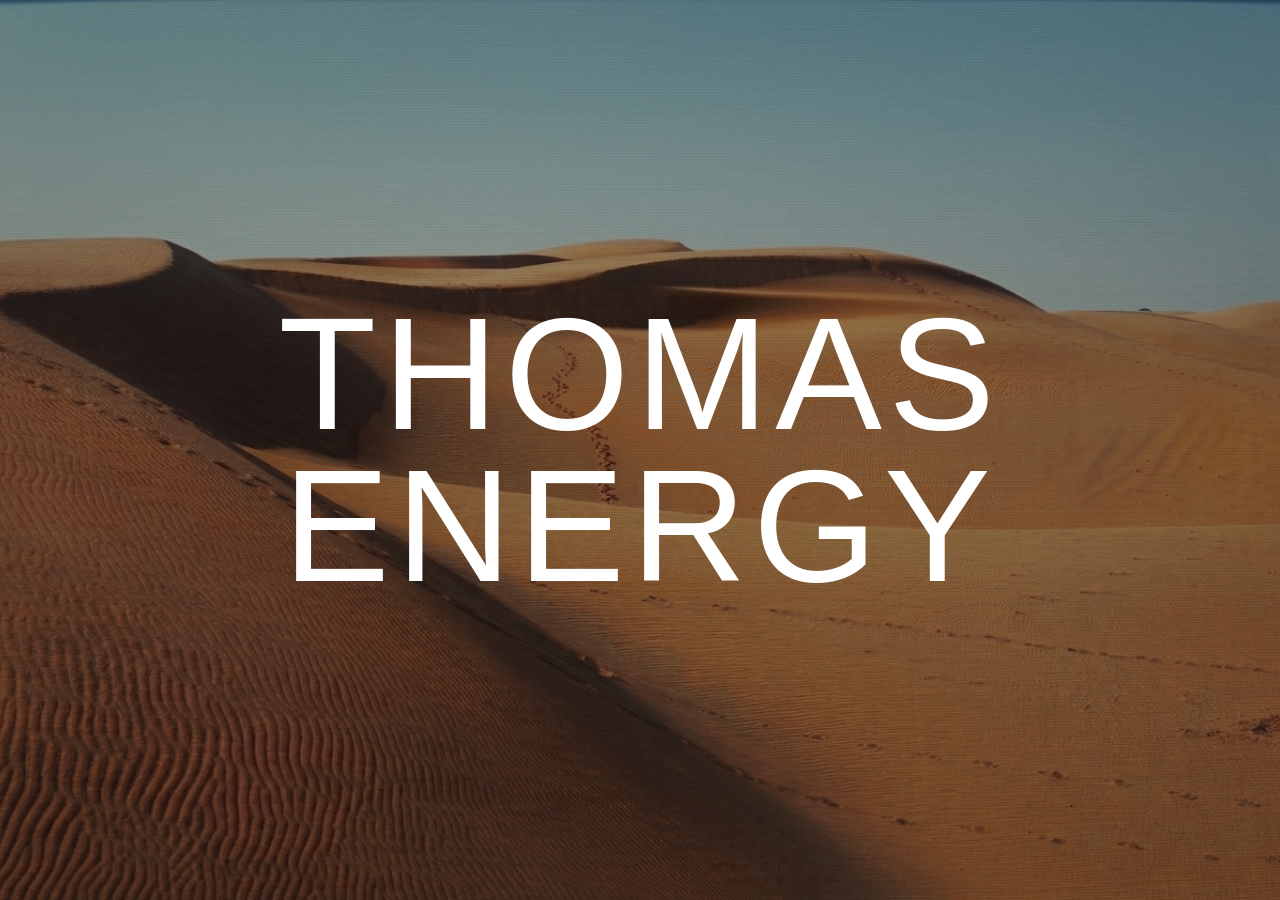
==== index.html @ 722a3453 "Add files via upload" ====
<!DOCTYPE html>
<html lang="ja">
<head>
<meta charset="UTF-8">
<meta name="viewport" content="width=device-width, initial-scale=1.0">
<title>Thomas Energy</title>

<style>
* {
    box-sizing: border-box;
}

html,
body {
    margin: 0;
    width: 100%;
    height: 100%;
    overflow: hidden;
    background: #000;
    cursor: pointer;
}

#screen {
    position: fixed;
    inset: 0;
    width: 100vw;
    height: 100vh;
    overflow: hidden;
    background: #000;
}

/* =========================================
   メイン領域（背景画像 + テキスト）
========================================= */
#picture {
    position: absolute;
    left: 0;
    top: 50%;
    width: 100%;
    height: 100%;
    transform: translateY(-50%) scaleY(1);
    transform-origin: center center;
    overflow: hidden;
    z-index: 1;

    display: flex;
    flex-direction: column;
    justify-content: center;
    align-items: center;
    
    /* Impact フォントスタック */
    font-family: 'Impact', 'Charcoal', 'Arial Black', sans-serif;
    text-align: center;
    line-height: 0.95;
    will-change: transform, opacity;
}

/* 背景写真（透明度 0.7） */
#picture img {
    position: absolute;
    inset: 0;
    width: 100%;
    height: 100%;
    object-fit: cover;
    object-position: center center;
    z-index: 1;
    opacity: 0.7; /* 背景画像を少し薄く */
}

/* テキストコンテナ */
.text-container {
    position: relative;
    z-index: 2;
    display: flex;
    flex-direction: column;
    align-items: center;
}

/* 1段目 & 2段目 共通スタイル（Impact・白文字） */
.brand-text {
    font-size: clamp(60px, 13vw, 160px);
    font-weight: normal;
    letter-spacing: 0.04em;
    color: #ffffff; /* 文字色を白に変更 */
    text-transform: uppercase;
    margin: 0;
    text-shadow: none;
}

/* =========================================
   アニメーション用要素（消える瞬間に小さな四角で発光）
========================================= */
#line {
    position: absolute;
    left: 0;
    top: 50%;
    width: 100%;
    height: 2px;
    transform: translateY(-50%) scaleX(1);
    transform-origin: center center;
    background: #ffffff;
    opacity: 0;
    z-index: 2;
    pointer-events: none;
    will-change: transform, opacity, height, box-shadow;
}

/* 中央の一点で光る四角形 */
#point {
    position: absolute;
    left: 50%;
    top: 50%;
    width: 3px; /* 小さめの四角形ベース */
    height: 3px;
    border-radius: 0; /* 丸ではなく四角形 */
    background: #ffffff;
    transform: translate(-50%, -50%) scale(0);
    opacity: 0;
    z-index: 3;
    pointer-events: none;
    will-change: transform, opacity, box-shadow;
}
</style>
</head>

<body>

<div id="screen">
    <div id="picture">
        <!-- 指定背景画像 -->
        <img src="https://thomas-of.github.io/sand.jpg" alt="Background">
        <div class="text-container">
            <div class="brand-text">Thomas</div>
            <div class="brand-text">Energy</div>
        </div>
    </div>
    <div id="line"></div>
    <div id="point"></div>
</div>

<script>
const picture = document.getElementById("picture");
const line = document.getElementById("line");
const point = document.getElementById("point");

let running = false;
let animationFrameId = null;
let autoTimerId = null;

function reset() {
    if (autoTimerId) clearTimeout(autoTimerId);
    if (animationFrameId) cancelAnimationFrame(animationFrameId);
    running = false;

    picture.style.display = "flex";
    picture.style.opacity = "1";
    picture.style.transform = "translateY(-50%) scaleY(1)";

    line.style.opacity = "0";
    line.style.transform = "translateY(-50%) scaleX(1)";
    line.style.backgroundColor = "#ffffff";
    line.style.boxShadow = "none";

    point.style.opacity = "0";
    point.style.transform = "translate(-50%, -50%) scale(0)";
    point.style.boxShadow = "none";

    // 5秒後に自動起動
    autoTimerId = setTimeout(() => {
        powerOff();
    }, 5000);
}

function verticalEase(t) {
    return 1 - Math.pow(1 - t, 3);
}

function horizontalEase(t) {
    return 1 - Math.pow(1 - t, 4);
}

function powerOff() {
    if (running) return;
    running = true;

    const start = performance.now();

    function animate(now) {
        const elapsed = now - start;

        // PHASE 1: 縦方向への収束
        if (elapsed < 500) {
            const t = elapsed / 500;
            const p = verticalEase(t);
            const scaleY = Math.max(0.003, 1 - p * 0.997);

            picture.style.transform = `translateY(-50%) scaleY(${scaleY})`;
            line.style.opacity = Math.pow(t, 2.2) * 0.95;
            line.style.transform = "translateY(-50%) scaleX(1)";
            line.style.height = `${Math.max(1, 6 * (1 - p) + 1)}px`;
            
            if (t > 0.7) {
                line.style.boxShadow = "0 0 8px #ffffff, 0 0 15px #ffffff";
            }
        }
        // PHASE 2: 横方向から中央への収束
        else if (elapsed < 1000) {
            picture.style.opacity = "0";

            const t = (elapsed - 500) / 500;
            const p = horizontalEase(t);
            const scaleX = Math.max(0, 1 - p);

            line.style.boxShadow = "0 0 10px #ffffff, 0 0 20px #ffffff";
            line.style.transform = `translateY(-50%) scaleX(${scaleX})`;
            line.style.opacity = 1.0 - p * 0.1;
            line.style.height = `${Math.max(0.7, 2 - p * 1.3)}px`;
        }
        // PHASE 3: 中央で小さな四角形が白く発光して消滅
        else if (elapsed < 1180) {
            line.style.opacity = "0";

            const t = (elapsed - 1000) / 180;

            if (t < 0.4) {
                const p = t / 0.4;
                const glow = Math.sin((p * Math.PI) / 2);

                point.style.opacity = 1.0;
                // 小さめの四角形としてスケール（最大でも小さめに制御）
                point.style.transform = `translate(-50%, -50%) scale(${0.6 + glow * 0.6})`;
                point.style.boxShadow = `0 0 ${8 + glow * 12}px #ffffff, 0 0 ${16 + glow * 20}px #ffffff`;
            } else {
                const p = (t - 0.4) / 0.6;
                const fade = 1 - p;

                point.style.opacity = fade;
                point.style.transform = `translate(-50%, -50%) scale(${fade * 1.2})`;
                point.style.boxShadow = `0 0 ${fade * 20}px #ffffff`;
            }
        }
        // 完全消灯
        else {
            picture.style.display = "none";
            line.style.opacity = "0";
            point.style.opacity = "0";
            point.style.transform = "translate(-50%, -50%) scale(0)";

            running = false;
            return;
        }

        animationFrameId = requestAnimationFrame(animate);
    }

    animationFrameId = requestAnimationFrame(animate);
}

// 画面をどこでもタップ/クリックでリセット
window.addEventListener("click", reset);
window.addEventListener("touchstart", reset, { passive: true });

// 初期化・タイマースタート
reset();
</script>

</body>
</html>
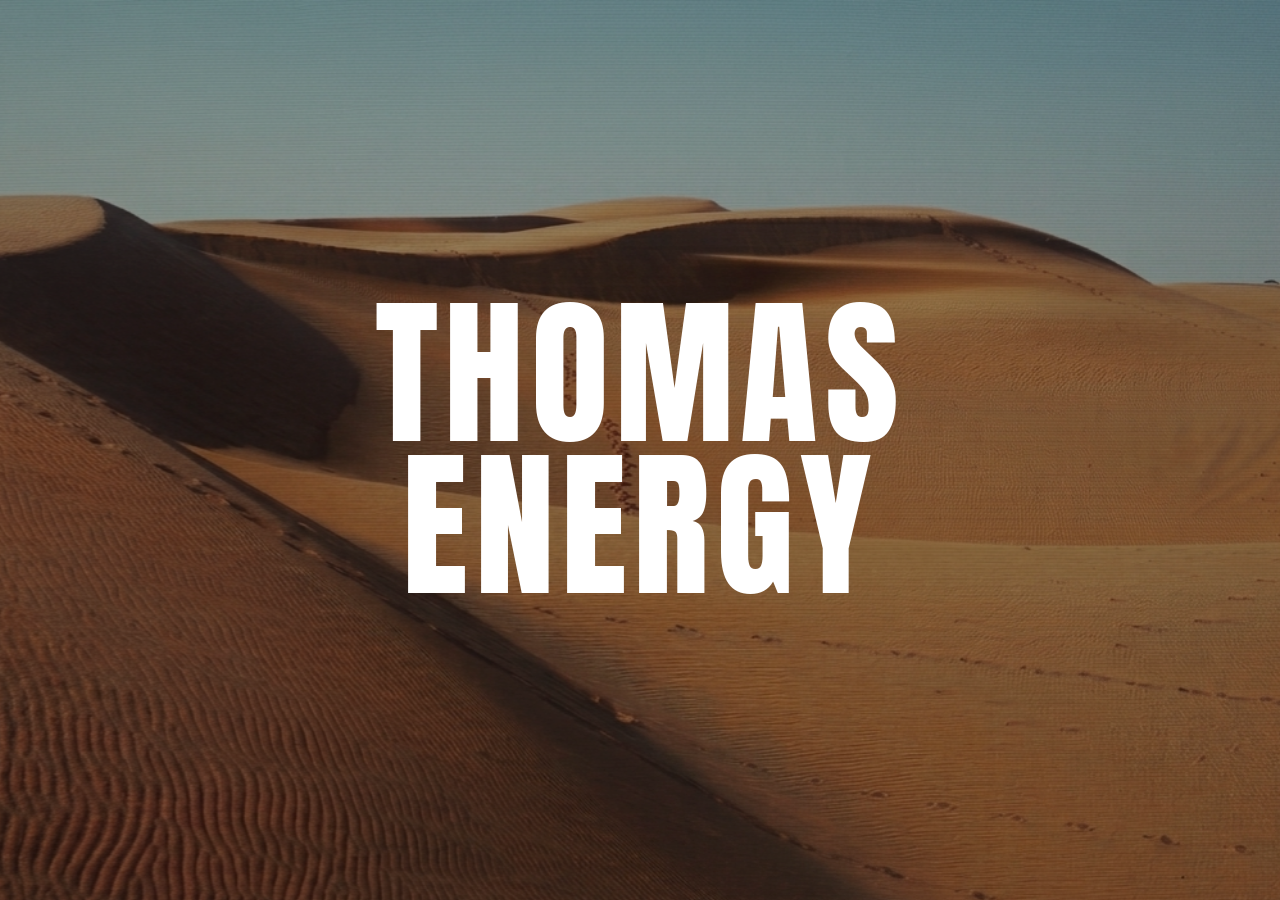
==== commit 4d78d9fe: "Update index.html" ====
--- a/index.html
+++ b/index.html
@@ -4,6 +4,11 @@
 <meta charset="UTF-8">
 <meta name="viewport" content="width=device-width, initial-scale=1.0">
 <title>Thomas Energy</title>
+
+<!-- Google Fonts: Anton -->
+<link rel="preconnect" href="https://fonts.googleapis.com">
+<link rel="preconnect" href="https://fonts.gstatic.com" crossorigin>
+<link href="https://fonts.googleapis.com/css2?family=Anton&display=swap" rel="stylesheet">
 
 <style>
 * {
@@ -48,23 +53,25 @@
     justify-content: center;
     align-items: center;
     
-    /* Impact フォントスタック */
-    font-family: 'Impact', 'Charcoal', 'Arial Black', sans-serif;
+    /* Anton フォント */
+    font-family: 'Anton', sans-serif;
     text-align: center;
     line-height: 0.95;
     will-change: transform, opacity;
 }
 
-/* 背景写真（透明度 0.7） */
+/* 背景写真（見切れ防止のため幅120%で配置） */
 #picture img {
     position: absolute;
-    inset: 0;
-    width: 100%;
-    height: 100%;
+    top: -10%;
+    left: -10%;
+    width: 120%;
+    height: 120%;
     object-fit: cover;
     object-position: center center;
     z-index: 1;
-    opacity: 0.7; /* 背景画像を少し薄く */
+    opacity: 0.7; /* 背景画像を薄く (0.7) */
+    will-change: transform;
 }
 
 /* テキストコンテナ */
@@ -76,19 +83,19 @@
     align-items: center;
 }
 
-/* 1段目 & 2段目 共通スタイル（Impact・白文字） */
+/* 1段目 & 2段目 共通スタイル（Anton・白文字） */
 .brand-text {
     font-size: clamp(60px, 13vw, 160px);
-    font-weight: normal;
+    font-weight: 400;
     letter-spacing: 0.04em;
-    color: #ffffff; /* 文字色を白に変更 */
+    color: #ffffff; /* 文字色：白 */
     text-transform: uppercase;
     margin: 0;
     text-shadow: none;
 }
 
 /* =========================================
-   アニメーション用要素（消える瞬間に小さな四角で発光）
+   アニメーション用要素（消える瞬間に白く発光）
 ========================================= */
 #line {
     position: absolute;
@@ -105,14 +112,14 @@
     will-change: transform, opacity, height, box-shadow;
 }
 
-/* 中央の一点で光る四角形 */
+/* 中央の一点で光る四角形（スマホ視認性向上のためベースサイズ調整） */
 #point {
     position: absolute;
     left: 50%;
     top: 50%;
-    width: 3px; /* 小さめの四角形ベース */
-    height: 3px;
-    border-radius: 0; /* 丸ではなく四角形 */
+    width: 5px; /* スマホでもクッキリ見えるよう少し拡大 */
+    height: 5px;
+    border-radius: 0; /* 四角形 */
     background: #ffffff;
     transform: translate(-50%, -50%) scale(0);
     opacity: 0;
@@ -128,7 +135,7 @@
 <div id="screen">
     <div id="picture">
         <!-- 指定背景画像 -->
-        <img src="https://thomas-of.github.io/sand.jpg" alt="Background">
+        <img id="bgImg" src="https://thomas-of.github.io/sand.jpg" alt="Background">
         <div class="text-container">
             <div class="brand-text">Thomas</div>
             <div class="brand-text">Energy</div>
@@ -140,53 +147,32 @@
 
 <script>
 const picture = document.getElementById("picture");
+const bgImg = document.getElementById("bgImg");
 const line = document.getElementById("line");
 const point = document.getElementById("point");
 
-let running = false;
-let animationFrameId = null;
+let isPoweringOff = false;
 let autoTimerId = null;
-
-function reset() {
-    if (autoTimerId) clearTimeout(autoTimerId);
-    if (animationFrameId) cancelAnimationFrame(animationFrameId);
-    running = false;
-
-    picture.style.display = "flex";
-    picture.style.opacity = "1";
-    picture.style.transform = "translateY(-50%) scaleY(1)";
-
-    line.style.opacity = "0";
-    line.style.transform = "translateY(-50%) scaleX(1)";
-    line.style.backgroundColor = "#ffffff";
-    line.style.boxShadow = "none";
-
-    point.style.opacity = "0";
-    point.style.transform = "translate(-50%, -50%) scale(0)";
-    point.style.boxShadow = "none";
-
-    // 5秒後に自動起動
-    autoTimerId = setTimeout(() => {
-        powerOff();
-    }, 5000);
-}
-
-function verticalEase(t) {
-    return 1 - Math.pow(1 - t, 3);
-}
-
-function horizontalEase(t) {
-    return 1 - Math.pow(1 - t, 4);
-}
-
-function powerOff() {
-    if (running) return;
-    running = true;
-
-    const start = performance.now();
-
-    function animate(now) {
-        const elapsed = now - start;
+let globalAnimFrame = null;
+let startTime = null;
+
+// 背景画像パン用の設定（20秒周期に復帰）
+const PAN_CYCLE_MS = 20000; // 1往復20秒
+const PAN_RANGE_PERCENT = 5; // 左に-5%、右に+5%滑らかに移動
+
+// 常に背景を滑らかにパンさせる＆消灯アニメーションを処理するメインループ
+function globalLoop(timestamp) {
+    if (!startTime) startTime = timestamp;
+    const globalElapsed = timestamp - startTime;
+
+    // サイン波で-5%〜+5%の範囲をなめらかに往復
+    const progress = (globalElapsed % PAN_CYCLE_MS) / PAN_CYCLE_MS;
+    const shiftPercent = Math.sin(progress * Math.PI * 2) * PAN_RANGE_PERCENT;
+    bgImg.style.transform = `translateX(${shiftPercent}%)`;
+
+    // 消灯アニメーション実行中の処理
+    if (isPoweringOff && window.powerOffStartTime) {
+        const elapsed = timestamp - window.powerOffStartTime;
 
         // PHASE 1: 縦方向への収束
         if (elapsed < 500) {
@@ -200,7 +186,7 @@
             line.style.height = `${Math.max(1, 6 * (1 - p) + 1)}px`;
             
             if (t > 0.7) {
-                line.style.boxShadow = "0 0 8px #ffffff, 0 0 15px #ffffff";
+                line.style.boxShadow = "0 0 10px #ffffff, 0 0 20px #ffffff";
             }
         }
         // PHASE 2: 横方向から中央への収束
@@ -211,32 +197,32 @@
             const p = horizontalEase(t);
             const scaleX = Math.max(0, 1 - p);
 
-            line.style.boxShadow = "0 0 10px #ffffff, 0 0 20px #ffffff";
+            line.style.boxShadow = "0 0 12px #ffffff, 0 0 25px #ffffff";
             line.style.transform = `translateY(-50%) scaleX(${scaleX})`;
             line.style.opacity = 1.0 - p * 0.1;
             line.style.height = `${Math.max(0.7, 2 - p * 1.3)}px`;
         }
-        // PHASE 3: 中央で小さな四角形が白く発光して消滅
-        else if (elapsed < 1180) {
+        // PHASE 3: 中央で四角形がパッと白く発光して消滅（スマホでも見やすく強調）
+        else if (elapsed < 1220) {
             line.style.opacity = "0";
 
-            const t = (elapsed - 1000) / 180;
-
-            if (t < 0.4) {
-                const p = t / 0.4;
+            const t = (elapsed - 1000) / 220;
+
+            if (t < 0.45) {
+                const p = t / 0.45;
                 const glow = Math.sin((p * Math.PI) / 2);
 
                 point.style.opacity = 1.0;
-                // 小さめの四角形としてスケール（最大でも小さめに制御）
-                point.style.transform = `translate(-50%, -50%) scale(${0.6 + glow * 0.6})`;
-                point.style.boxShadow = `0 0 ${8 + glow * 12}px #ffffff, 0 0 ${16 + glow * 20}px #ffffff`;
+                point.style.transform = `translate(-50%, -50%) scale(${0.8 + glow * 1.1})`;
+                // 多層グロー効果でスマホの画面でも視認性を格段に強化
+                point.style.boxShadow = `0 0 ${12 + glow * 18}px #ffffff, 0 0 ${25 + glow * 35}px rgba(255,255,255,0.8)`;
             } else {
-                const p = (t - 0.4) / 0.6;
+                const p = (t - 0.45) / 0.55;
                 const fade = 1 - p;
 
                 point.style.opacity = fade;
-                point.style.transform = `translate(-50%, -50%) scale(${fade * 1.2})`;
-                point.style.boxShadow = `0 0 ${fade * 20}px #ffffff`;
+                point.style.transform = `translate(-50%, -50%) scale(${fade * 1.8})`;
+                point.style.boxShadow = `0 0 ${fade * 30}px #ffffff, 0 0 ${fade * 50}px rgba(255,255,255,0.6)`;
             }
         }
         // 完全消灯
@@ -245,24 +231,59 @@
             line.style.opacity = "0";
             point.style.opacity = "0";
             point.style.transform = "translate(-50%, -50%) scale(0)";
-
-            running = false;
-            return;
-        }
-
-        animationFrameId = requestAnimationFrame(animate);
+            isPoweringOff = false;
+        }
     }
 
-    animationFrameId = requestAnimationFrame(animate);
+    globalAnimFrame = requestAnimationFrame(globalLoop);
+}
+
+function reset() {
+    if (autoTimerId) clearTimeout(autoTimerId);
+    isPoweringOff = false;
+    window.powerOffStartTime = null;
+
+    picture.style.display = "flex";
+    picture.style.opacity = "1";
+    picture.style.transform = "translateY(-50%) scaleY(1)";
+
+    line.style.opacity = "0";
+    line.style.transform = "translateY(-50%) scaleX(1)";
+    line.style.backgroundColor = "#ffffff";
+    line.style.boxShadow = "none";
+
+    point.style.opacity = "0";
+    point.style.transform = "translate(-50%, -50%) scale(0)";
+    point.style.boxShadow = "none";
+
+    // 5秒後に消灯シーケンスを起動
+    autoTimerId = setTimeout(() => {
+        powerOff();
+    }, 5000);
+}
+
+function verticalEase(t) {
+    return 1 - Math.pow(1 - t, 3);
+}
+
+function horizontalEase(t) {
+    return 1 - Math.pow(1 - t, 4);
+}
+
+function powerOff() {
+    if (isPoweringOff) return;
+    isPoweringOff = true;
+    window.powerOffStartTime = performance.now();
 }
 
 // 画面をどこでもタップ/クリックでリセット
 window.addEventListener("click", reset);
 window.addEventListener("touchstart", reset, { passive: true });
 
-// 初期化・タイマースタート
+// 初期化・ルーツスタート
 reset();
+globalAnimFrame = requestAnimationFrame(globalLoop);
 </script>
 
 </body>
-</html>+</html>
